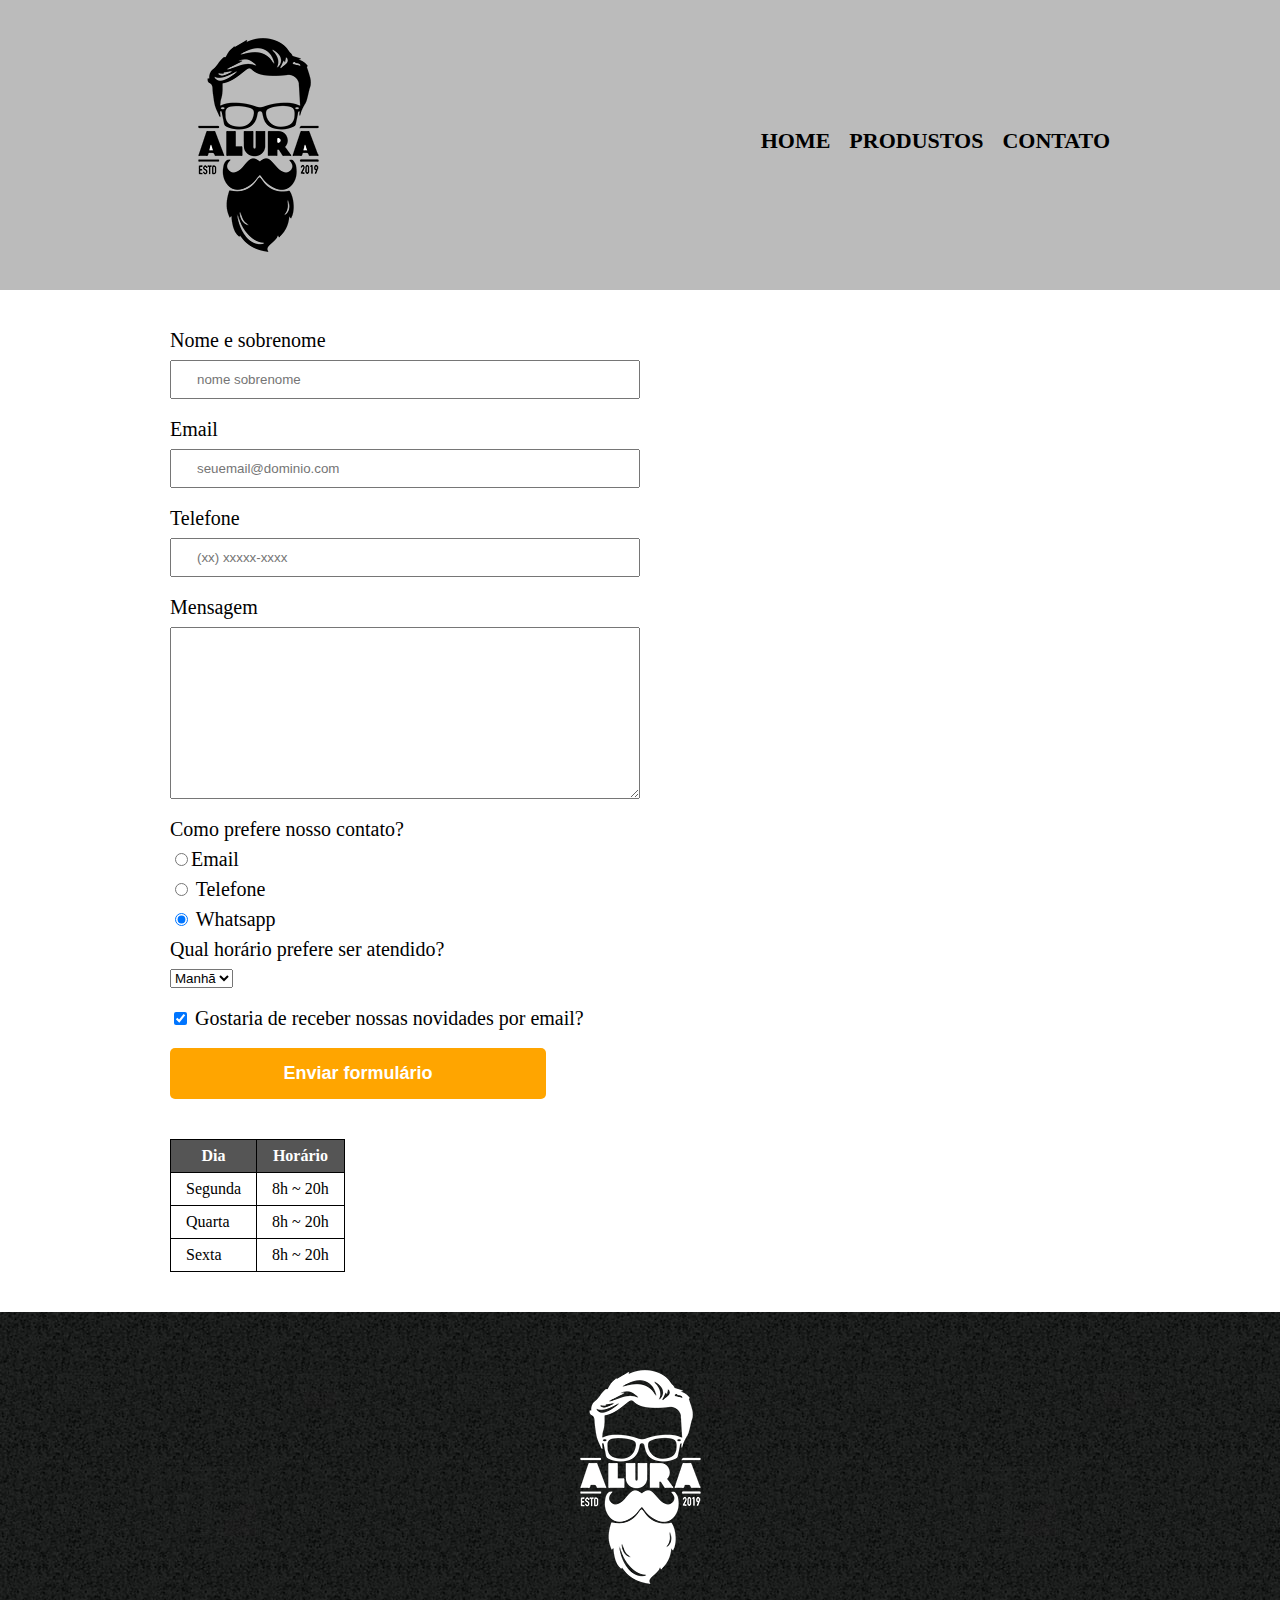
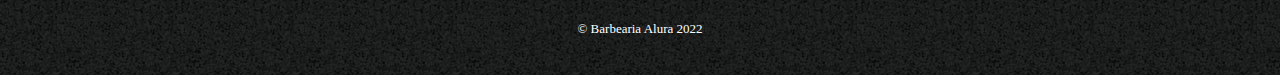
==== contato.html @ 0552a252 "Barbearia-Alura" ====
<!DOCTYPE hmtl>
<html lang="pt-br">

<head>
    <meta charset="UTF-8">
    <title>Contato - Barbearia Alura</title>

    <link rel="stylesheet" href="reset.css">
    <link rel="stylesheet" href="style.css">
</head>

<body>
    <header>
        <div class="caixa">
            <h1><img src="logo.png" alt="Logo da Barbearia Alura"></h1>
            <nav>
                <ul>
                    <li><a href="index.html">Home</a></li>
                    <li><a href="produtos.html">Produstos</a></li>
                    <li><a href="contato.html">Contato</a></li>
                </ul>
            </nav>
        </div>
    </header>

    <main>
        <form>
            <label for="nomesobrenome">Nome e sobrenome</label>
            <input type="text" id="nomesobrenome" class="input-padrao" required placeholder="nome sobrenome">

            <label for="email">Email</label>
            <input type="email" id="email" class="input-padrao" required placeholder="seuemail@dominio.com">

            <label for="telefone">Telefone</label>
            <input type="tel" id="telefone" class="input-padrao" required placeholder="(xx) xxxxx-xxxx">

            <label for="mensagem">Mensagem</label>
            <textarea id="masagem" cols="61" rows="10" class="input-padrao" requeired></textarea>

            <fieldset>
                <legend>Como prefere nosso contato?</legend>
                <label for="radio-email"><input type="radio" name="contato" value="email" id="radio-email">Email</label>

                <label for="radio-telefone"><input type="radio" name="contato" value="telefone" id="radio-telefone">
                    Telefone</label>

                <label for="radio-whatsapp"><input type="radio" name="contato" value="whatsapp" id="radio-whatsapp"
                        checked>
                    Whatsapp</label>
                </div>

                <div>
                    <legend>Qual horário prefere ser atendido?</legend>
                    <select name="" id="">
                        <option value="">Manhã</option>
                        <option value="">Tarde</option>
                        <option value="">Noite</option>
                    </select>
            </fieldset>

            <label class="checkbox"><input type="checkbox" checked> Gostaria de receber nossas novidades por
                email?</label>

            <input type="submit" value="Enviar formulário" class="enviar">
        </form>
        <table>
            <thead>
                <tr>
                    <th>Dia</th>
                    <th>Horário</th>
                </tr>
            </thead>
            <tbody>
                <tr>
                    <td>Segunda</td>
                    <td>8h ~ 20h</td>
                </tr>
                <tr>
                    <td>Quarta</td>
                    <td>8h ~ 20h</td>
                </tr>
                <tr>
                    <td>Sexta</td>
                    <td>8h ~ 20h</td>
                </tr>
            </tbody>
        </table>
    </main>

    <footer>
        <img src="logo-branco.png" alt="Logo da Barbearia Alura ">
        <p class="copyright">&copy; Barbearia Alura 2022</p>
    </footer>
</body>

</html>
---- style.css ----
header {
    background: #BBB;
    padding: 20px 0;
}

.caixa {
    position: relative;
    width: 940px;
    margin: 0 auto;
}

nav {
    position: absolute;
    top: 110px;
    right: 0    ;
}

nav li {
    display: inline;
    margin: 0 0 0 15px;
}

nav a {
    text-transform: uppercase;
    color: #000;
    font-weight: bold;
    font-size: 22px;
    text-decoration: none;
}

.produtos {
    width: 940px;
    margin: 0 auto;
    padding: 50px 0;
}

.produtos li {
    display: inline-block;
    text-align: center;
    width: 30%;
    vertical-align: top;
    margin: 0 1.5%;
    padding: 30px 20px;
    box-sizing: border-box;
    border: 2px #000 solid;
    border-radius: 10px;
}

nav a:hover {
    color: #c78c19;
    text-decoration: underline;
}

.produtos h2 {
    font-size: 30px;
    font-weight: bold;
}

.produtos li:hover {
    border-color: #c78c19;
}

.produtos li:active {
    border-color: #088C19;
}

.produtos li:hover h2 {
    font-size: 34px;
}

.produto-descricao {
    font-size: 18px;
    font-weight: bold;
}

.produto-preco {
    font-size: 22px;
    font-weight: bold;
    margin-top: 10px;
}

footer {
    text-align: center;
    background: url("bg.jpg");
    padding: 40px 0;
}

.copyright {
    color: #FFF;
    font-size: 13px;
    margin-top: 20px;
}

main {
    width: 940px;
    margin: 0 auto;
}

form {
    margin: 40px 0;
}

form label, form legend {
    display: block;
    font-size: 20px;
    margin: 0 0 10px;
}

.input-padrao {
    display: block;
    margin: 0 0 20px;
    padding: 10px 25px;
    width: 50%;
}

.checkbox {
    margin: 20px 0;
}

.enviar {
    width: 40%;
    padding: 15px 0;
    background: orange;
    color: white;
    font-weight: bold;
    font-size: 18px;
    border: none;
    border-radius: 5px;
    transition: 1s all;
    cursor: pointer;
}

.enviar:hover {
    background: darkorange;
    transform: scale(1.2);
}

table {
    margin: 20px 0 40px;
}

thead {
    background: #555;
    color: white;
    font-weight: bold;
}

td, th {
    border: 1px solid #000;
    padding: 8px 15px;
}
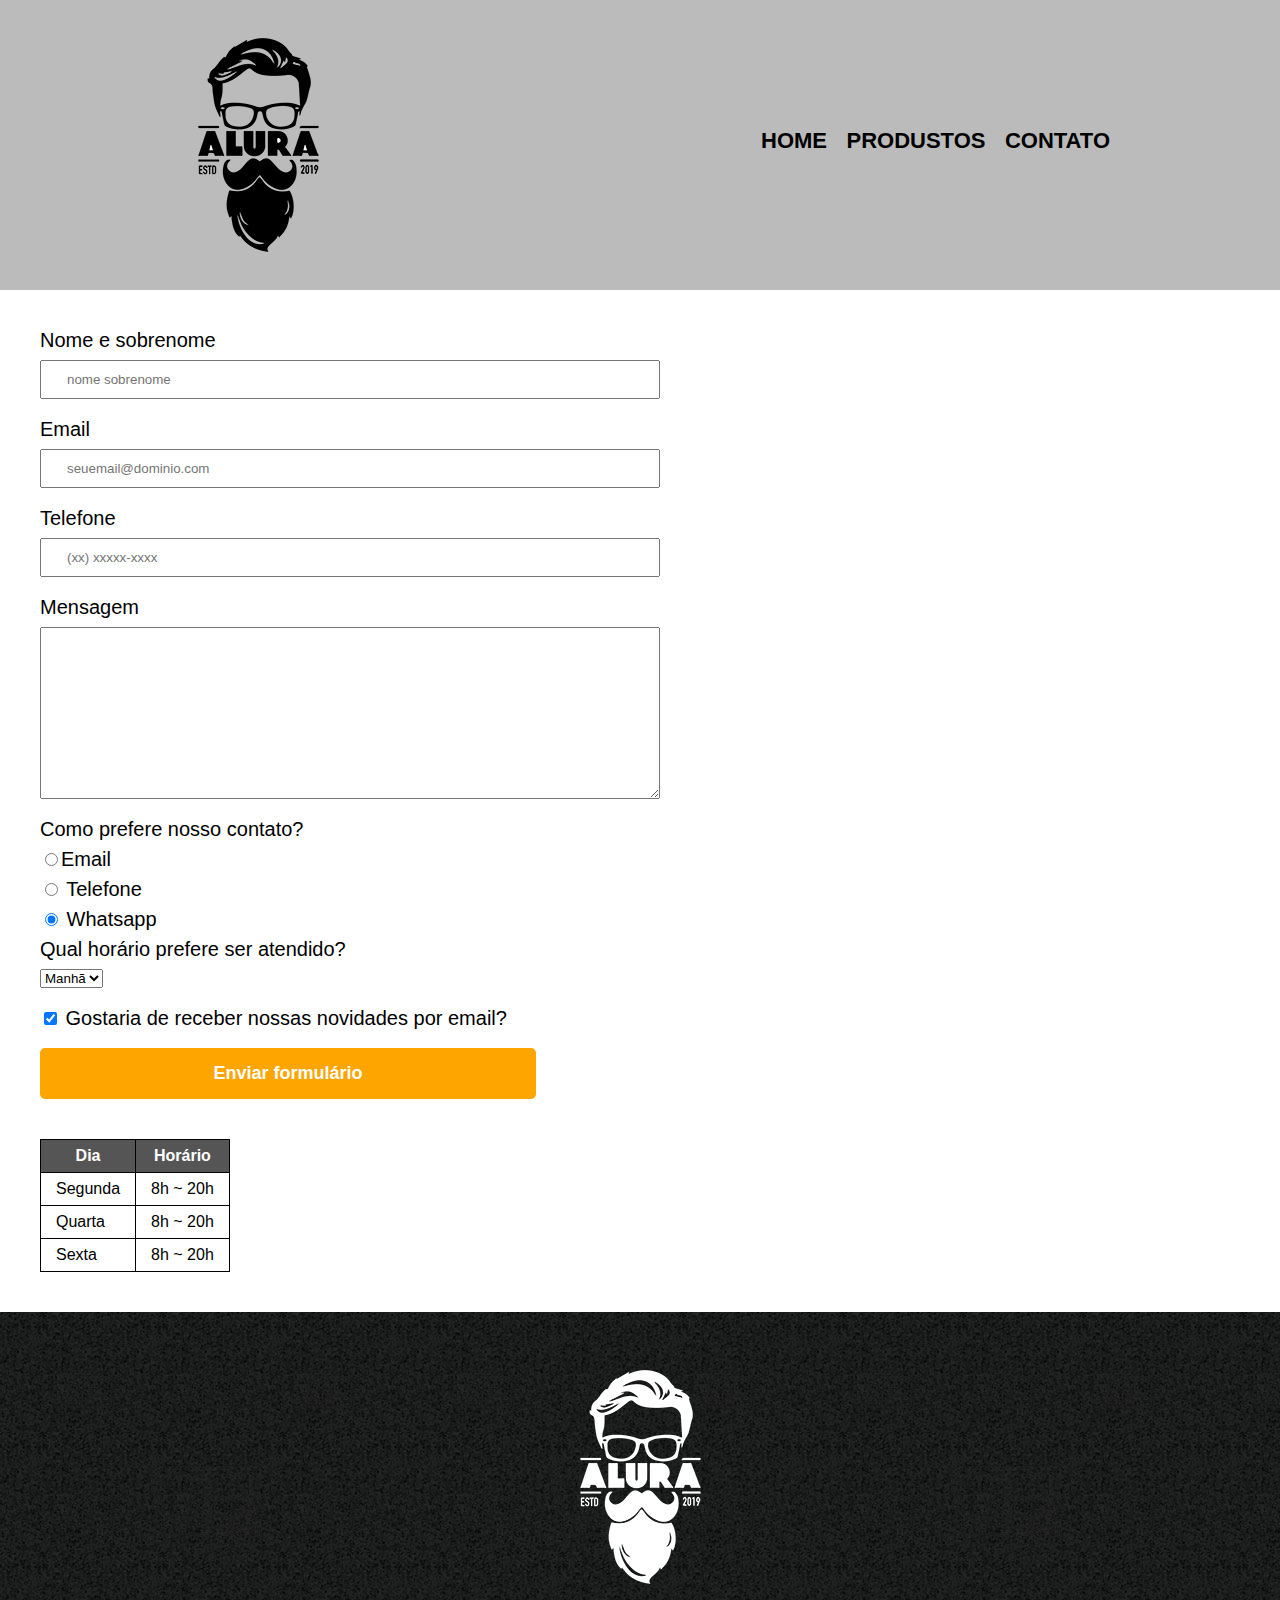
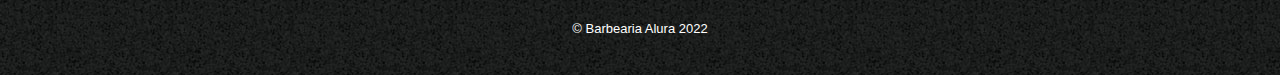
==== commit 104561d8: "Barbearia-Alura" ====
--- a/contato.html
+++ b/contato.html
@@ -47,15 +47,15 @@
                 <label for="radio-whatsapp"><input type="radio" name="contato" value="whatsapp" id="radio-whatsapp"
                         checked>
                     Whatsapp</label>
-                </div>
+            </fieldset>
 
-                <div>
-                    <legend>Qual horário prefere ser atendido?</legend>
-                    <select name="" id="">
-                        <option value="">Manhã</option>
-                        <option value="">Tarde</option>
-                        <option value="">Noite</option>
-                    </select>
+            <fieldset>
+                <legend>Qual horário prefere ser atendido?</legend>
+                <select name="" id="">
+                    <option value="">Manhã</option>
+                    <option value="">Tarde</option>
+                    <option value="">Noite</option>
+                </select>
             </fieldset>
 
             <label class="checkbox"><input type="checkbox" checked> Gostaria de receber nossas novidades por
--- a/style.css
+++ b/style.css
@@ -1,3 +1,7 @@
+body {
+    font-family: 'Montserrat', sans-serif;
+}
+
 header {
     background: #BBB;
     padding: 20px 0;
@@ -91,13 +95,8 @@
     margin-top: 20px;
 }
 
-main {
-    width: 940px;
-    margin: 0 auto;
-}
-
 form {
-    margin: 40px 0;
+    margin: 40px 0 40px 40px;
 }
 
 form label, form legend {
@@ -132,11 +131,11 @@
 
 .enviar:hover {
     background: darkorange;
-    transform: scale(1.2);
+    transform: scale(1.1);
 }
 
 table {
-    margin: 20px 0 40px;
+    margin: 20px 0 40px 40px;
 }
 
 thead {
@@ -148,4 +147,119 @@
 td, th {
     border: 1px solid #000;
     padding: 8px 15px;
+}
+
+/* css da pagina inicial */
+
+.banner {
+    width: 100%;
+}
+
+.titulo-principal {
+    text-align: center;
+    font-size: 2em;
+    margin: 0 0 1em;
+    clear: left;
+}
+
+.principal {
+    padding: 3em 0;
+    background: #FEFEFE;
+    width: 940px;
+    margin: 0 auto;
+}
+
+.principal p {
+    margin: 0 0 1em;
+}
+
+.principal strong {
+    font-weight: bold;
+}
+
+.principal em {
+    font-style: italic;
+}
+
+.utensilios {
+    width: 120px;
+    float: left;
+    margin: 0 20px 20px 0;
+}
+
+.mapa {
+    padding: 3em 0;
+    background: linear-gradient(#FEFEFE, #888);
+}
+
+.mapa-conteudo {
+    width: 940px;
+    margin: 0 auto;
+}
+
+.mapa p {
+    padding: 0 0 2em;
+    text-align: center;
+}
+
+.beneficios {
+    padding: 3em 0;
+    background: #888;
+}
+
+.conteudo-beneficios {
+    width: 640px;
+    margin: 0 auto;
+}
+
+.lista-beneficios {
+    width: 40%;
+    display: inline-block;
+    vertical-align: top;
+}
+
+.itens {
+    line-height: 1.5;
+}
+
+.itens:first-child {
+    font-weight: bold;
+}
+
+.itens::before {
+    content: "★";
+}
+
+.imagens-beneficios {
+    width: 60%;
+    opacity: 1;
+    transition: 400ms;
+    box-shadow: 10px 10px 10px 0 #000;
+}
+
+.imagens-beneficios:hover {
+    opacity: 0.3;
+}
+
+.video {
+    width: 560px;
+    margin: 2em auto;
+}
+
+@media screen and (max-width: 480px) {
+    .caixa, .principal, .conteudo-beneficios, .mapa-conteudo, .video {
+        width: auto;
+    }
+
+    h1 {
+        text-align: center;
+    }
+
+    nav {
+        position: static;
+    }
+
+    .lista-beneficios, .imagem-beneficios {
+        width: 100%;
+    }
 }